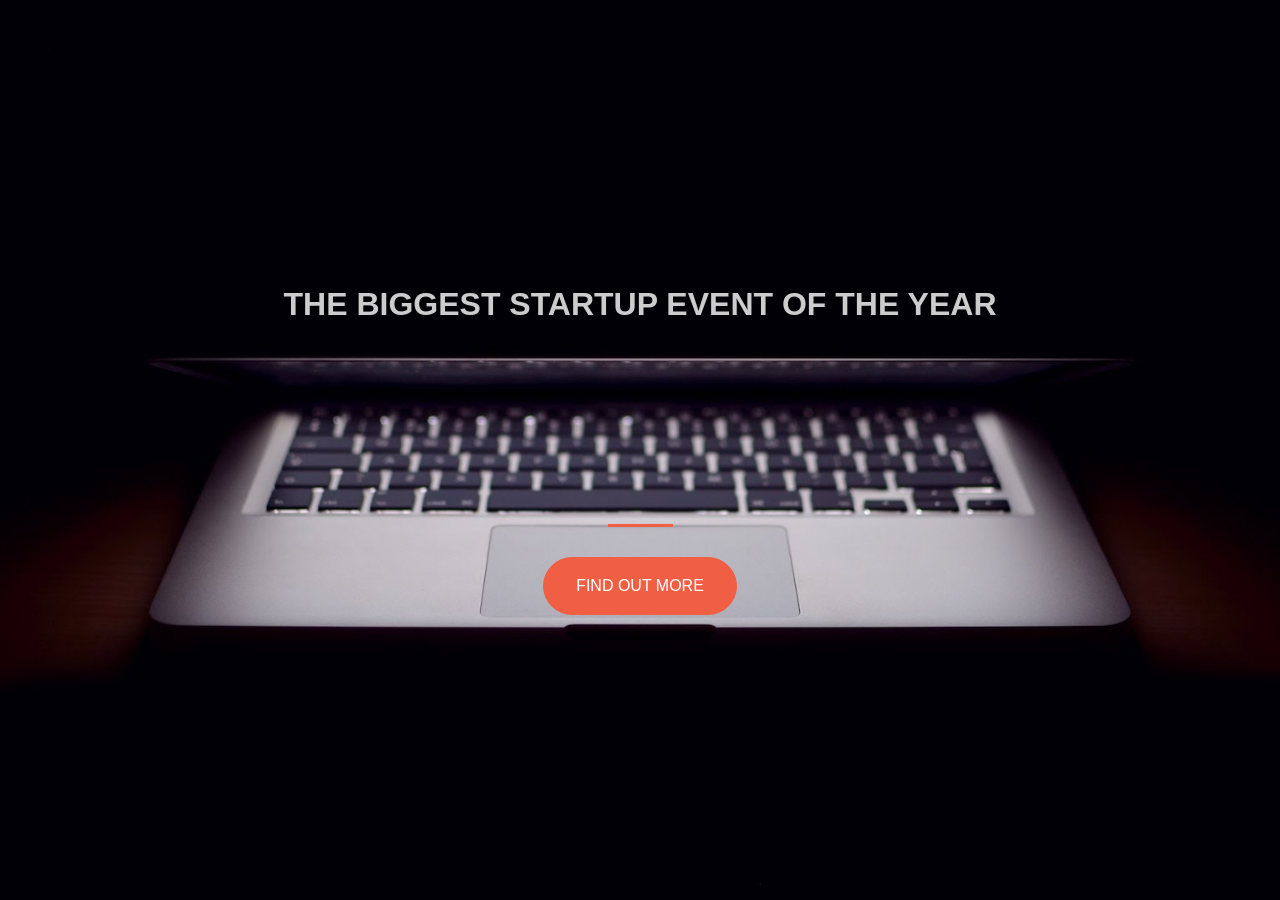
==== index.html @ 1c3a19da "rename file startup to index.html" ====
<!DOCTYPE html>
<html>
<head>
	<title>s</title>
	<link rel="stylesheet" href="https://stackpath.bootstrapcdn.com/bootstrap/4.3.1/css/bootstrap.min.css" integrity="sha384-ggOyR0iXCbMQv3Xipma34MD+dH/1fQ784/j6cY/iJTQUOhcWr7x9JvoRxT2MZw1T" crossorigin="anonymous">
	<link rel="stylesheet" type="text/css" href="style.css">
</head>
<body>

	<header class="startup  text-center d-flex">
		<div class="container my-auto">
			<div class="row">
				<div class="col-lg-12 my-auto">
					<h1 class="text-uppercase faded">
						<strong>The Biggest Startup Event Of The Year</strong>
					</h1>
					<hr>
				</div>
				<!-- Begin Mailchimp Signup Form -->
<link href="//cdn-images.mailchimp.com/embedcode/slim-10_7.css" rel="stylesheet" type="text/css">
<style type="text/css">
	#mc_embed_signup{clear:left; font:14px Helvetica,Arial,sans-serif; }
	/* Add your own Mailchimp form style overrides in your site stylesheet or in this style block.
	   We recommend moving this block and the preceding CSS link to the HEAD of your HTML file. */
</style>
<div id="mc_embed_signup"class="col-lg-12 my-auto">
<form action="https://fakeme.us20.list-manage.com/subscribe/post?u=df8efc1ca151e5acbe846f206&amp;id=bdc80e05a9" method="post" id="mc-embedded-subscribe-form" name="mc-embedded-subscribe-form" class="validate" target="_blank" novalidate>
    <div id="mc_embed_signup_scroll">
    <!-- real people should not fill this in and expect good things - do not remove this or risk form bot signups-->
    <div style="position: absolute; left: -5000px;" aria-hidden="true"><input type="text" name="b_df8efc1ca151e5acbe846f206_bdc80e05a9" tabindex="-1" value=""></div>
    <div class="clear"><input type="submit" value="Find Out More"class="btn btn-primary btn-xl name="subscribe" id="mc-embedded-subscribe"></div>
    </div>
</form>
</div>

<!--End mc_embed_signup-->
				
			</div>
		</div>

	</header>
<script src="https://code.jquery.com/jquery-3.3.1.slim.min.js" integrity="sha384-q8i/X+965DzO0rT7abK41JStQIAqVgRVzpbzo5smXKp4YfRvH+8abtTE1Pi6jizo" crossorigin="anonymous"></script>
<script src="https://cdnjs.cloudflare.com/ajax/libs/popper.js/1.14.7/umd/popper.min.js" integrity="sha384-UO2eT0CpHqdSJQ6hJty5KVphtPhzWj9WO1clHTMGa3JDZwrnQq4sF86dIHNDz0W1" crossorigin="anonymous"></script>
<script src="https://stackpath.bootstrapcdn.com/bootstrap/4.3.1/js/bootstrap.min.js" integrity="sha384-JjSmVgyd0p3pXB1rRibZUAYoIIy6OrQ6VrjIEaFf/nJGzIxFDsf4x0xIM+B07jRM" crossorigin="anonymous"></script>
</body>
</html>
---- style.css ----
body,html{
	width:100%;
	height:100%;
}

body {
  font-family: 'Montserrat', sans-serif;
}

hr{
	max-width:65px;
	border-width:3px;
	border-color:#f05f44;
}

.faded{
	color:rgba(255,255,255,0.8);
}

header.startup{
	background-position:center;
	background-image:url(header.jpg);
	background-size:cover;
	height:100%;
}

header.startup hr{
	margin-top:200px;
	margin-bottom:30px;
}

header.startup h1{
	font-size:2rem;
}

.btn{
	font-wight:700;
	text-transform:uppercase;
	border-radius:300px;

}

.btn-xl{
	padding:1rem 2rem;
}

.btn-primary{
	background-color:#f05f44;
	border-color: #f05f44;
}

.btn-primary:hover {
  background-color: #ee4b08;
  border-color: #ee4b08;
  border-width: 5px;
  cursor: pointer;
}
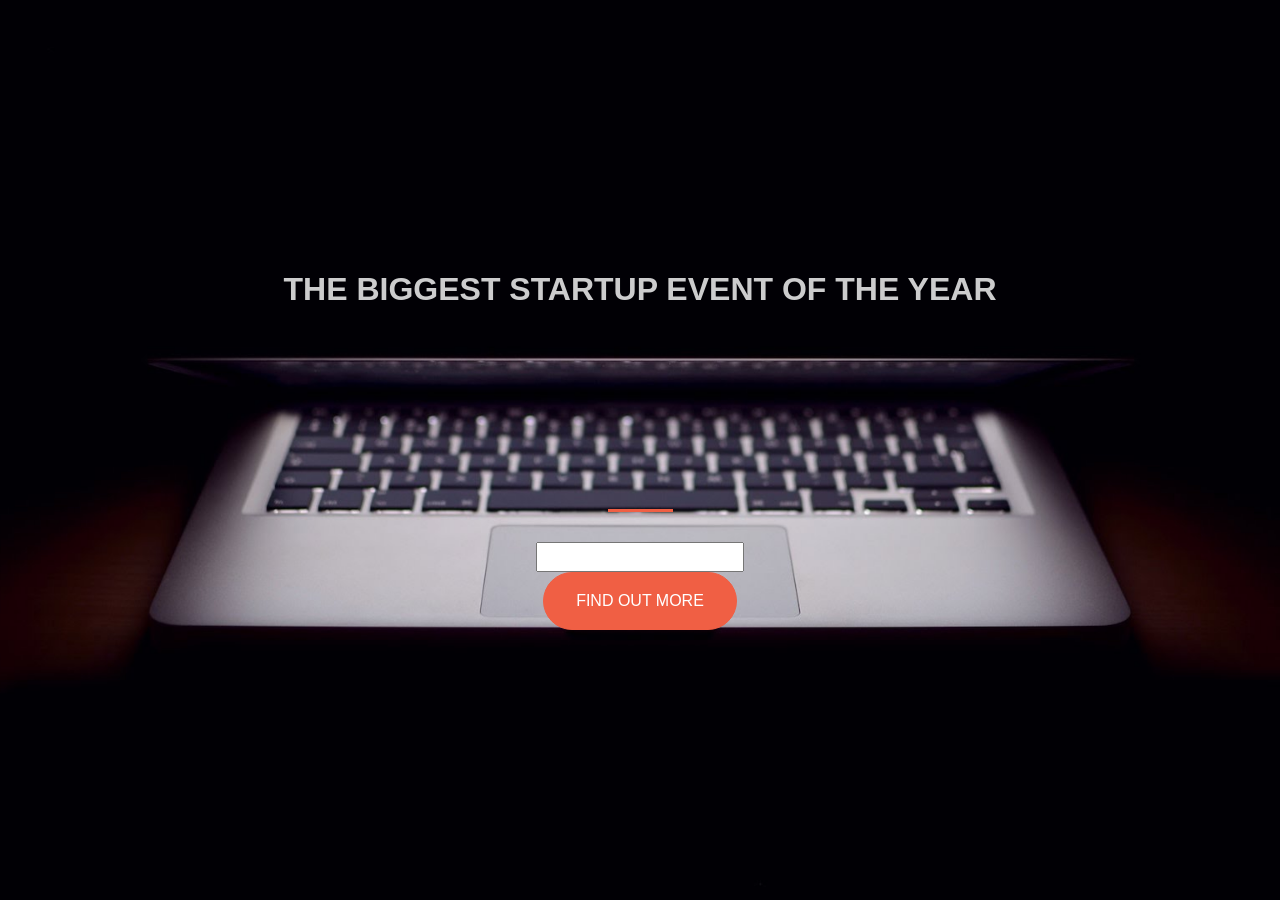
==== commit 609fa9c6: "Update index.html" ====
--- a/index.html
+++ b/index.html
@@ -18,16 +18,11 @@
 				</div>
 				<!-- Begin Mailchimp Signup Form -->
 <link href="//cdn-images.mailchimp.com/embedcode/slim-10_7.css" rel="stylesheet" type="text/css">
-<style type="text/css">
-	#mc_embed_signup{clear:left; font:14px Helvetica,Arial,sans-serif; }
-	/* Add your own Mailchimp form style overrides in your site stylesheet or in this style block.
-	   We recommend moving this block and the preceding CSS link to the HEAD of your HTML file. */
-</style>
 <div id="mc_embed_signup"class="col-lg-12 my-auto">
 <form action="https://fakeme.us20.list-manage.com/subscribe/post?u=df8efc1ca151e5acbe846f206&amp;id=bdc80e05a9" method="post" id="mc-embedded-subscribe-form" name="mc-embedded-subscribe-form" class="validate" target="_blank" novalidate>
     <div id="mc_embed_signup_scroll">
     <!-- real people should not fill this in and expect good things - do not remove this or risk form bot signups-->
-    <div style="position: absolute; left: -5000px;" aria-hidden="true"><input type="text" name="b_df8efc1ca151e5acbe846f206_bdc80e05a9" tabindex="-1" value=""></div>
+    <div><input type="text" name="b_df8efc1ca151e5acbe846f206_bdc80e05a9" tabindex="-1" value=""></div>
     <div class="clear"><input type="submit" value="Find Out More"class="btn btn-primary btn-xl name="subscribe" id="mc-embedded-subscribe"></div>
     </div>
 </form>
@@ -43,4 +38,4 @@
 <script src="https://cdnjs.cloudflare.com/ajax/libs/popper.js/1.14.7/umd/popper.min.js" integrity="sha384-UO2eT0CpHqdSJQ6hJty5KVphtPhzWj9WO1clHTMGa3JDZwrnQq4sF86dIHNDz0W1" crossorigin="anonymous"></script>
 <script src="https://stackpath.bootstrapcdn.com/bootstrap/4.3.1/js/bootstrap.min.js" integrity="sha384-JjSmVgyd0p3pXB1rRibZUAYoIIy6OrQ6VrjIEaFf/nJGzIxFDsf4x0xIM+B07jRM" crossorigin="anonymous"></script>
 </body>
-</html>+</html>
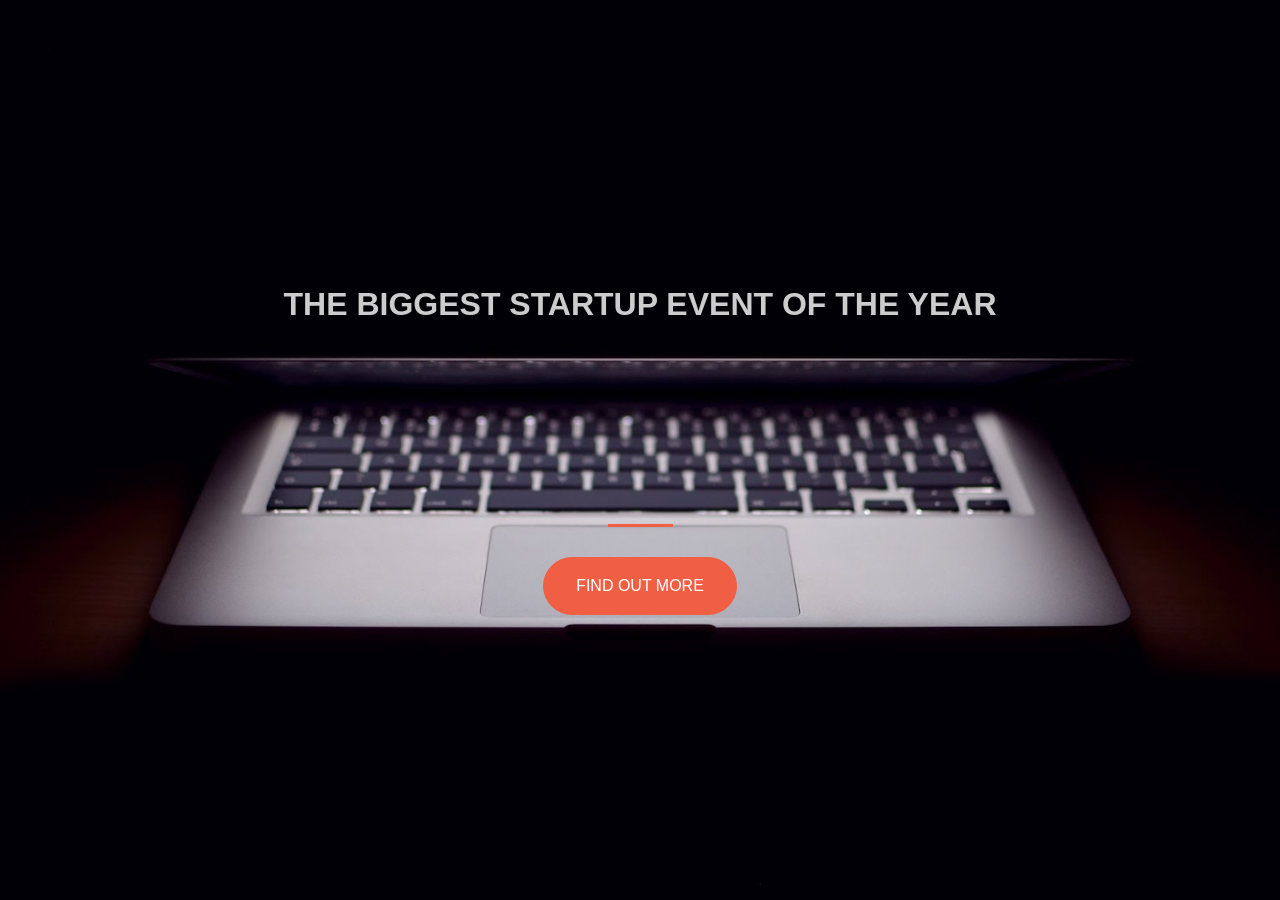
==== commit 375b8082: "Update index.html" ====
--- a/index.html
+++ b/index.html
@@ -17,13 +17,11 @@
 					<hr>
 				</div>
 				<!-- Begin Mailchimp Signup Form -->
-<link href="//cdn-images.mailchimp.com/embedcode/slim-10_7.css" rel="stylesheet" type="text/css">
-<div id="mc_embed_signup"class="col-lg-12 my-auto">
+<div class="col-lg-12 my-auto">
 <form action="https://fakeme.us20.list-manage.com/subscribe/post?u=df8efc1ca151e5acbe846f206&amp;id=bdc80e05a9" method="post" id="mc-embedded-subscribe-form" name="mc-embedded-subscribe-form" class="validate" target="_blank" novalidate>
-    <div id="mc_embed_signup_scroll">
+    <div>
     <!-- real people should not fill this in and expect good things - do not remove this or risk form bot signups-->
-    <div><input type="text" name="b_df8efc1ca151e5acbe846f206_bdc80e05a9" tabindex="-1" value=""></div>
-    <div class="clear"><input type="submit" value="Find Out More"class="btn btn-primary btn-xl name="subscribe" id="mc-embedded-subscribe"></div>
+    <div><input type="submit" value="Find Out More"class="btn btn-primary btn-xl name="subscribe" ></div>
     </div>
 </form>
 </div>
